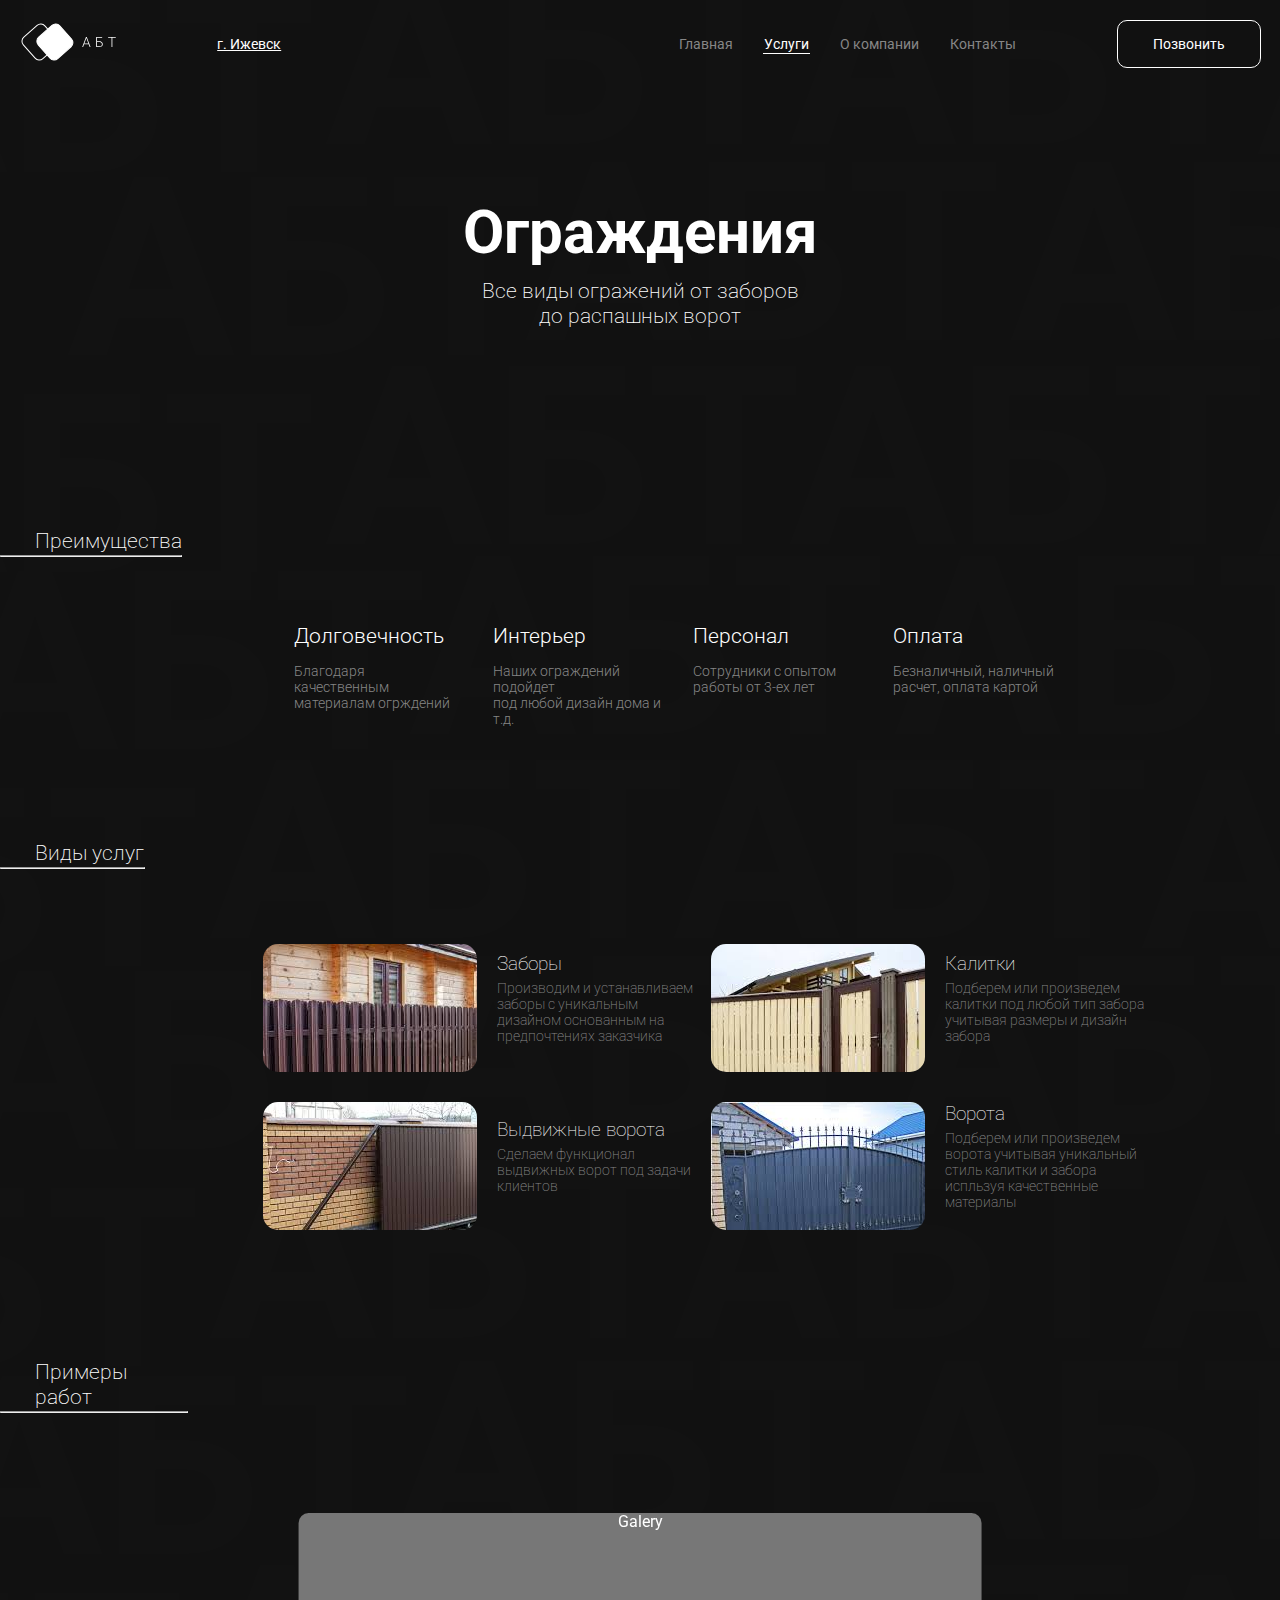
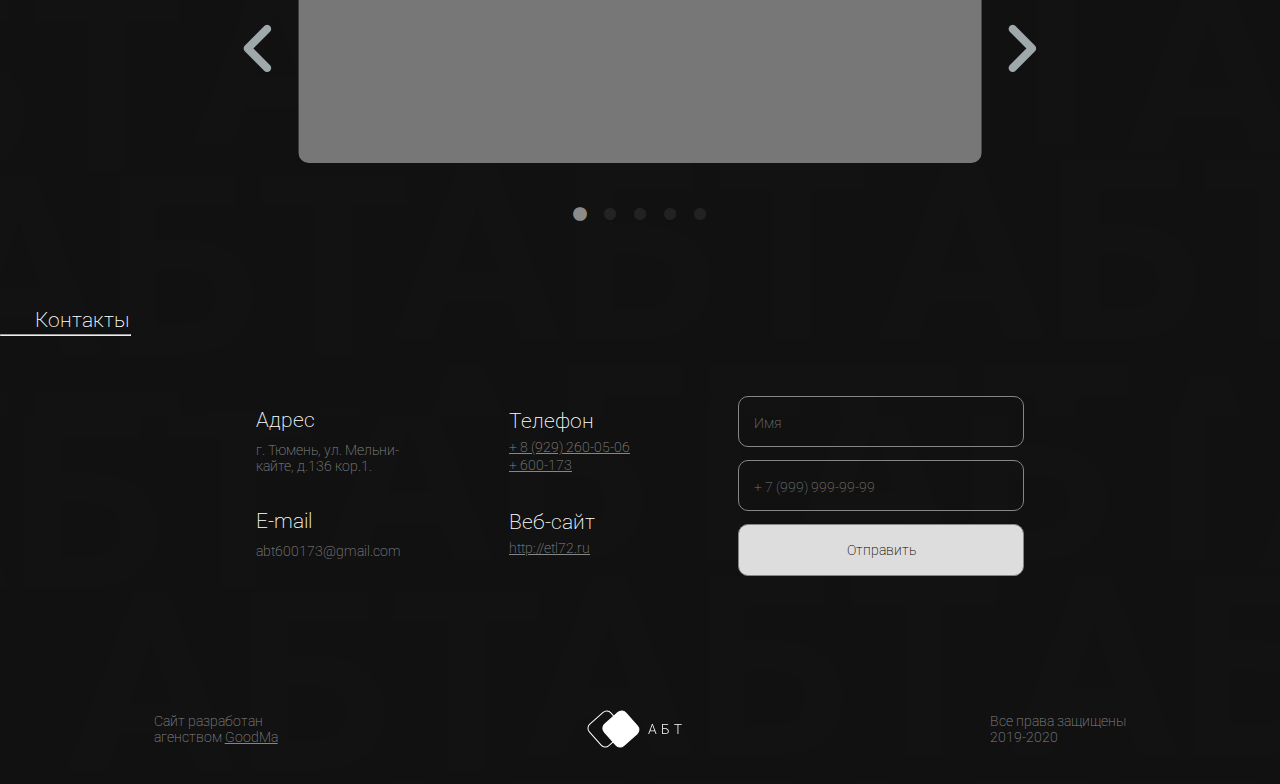
==== ograzhdeniya.html @ b3b7ff58 "Add files via upload" ====
<!DOCTYPE html>
<html lang="en">
<head>
	<meta charset="UTF-8">
	<meta name="viewport" content="width-device-width, initial-scale=1.0">
	<meta http-equiv="X-UA-Copmatible" content="ie=edge">
	<title>АБТ</title>
	<link rel="stylesheet" href="slick/slick.css">
 	<link rel="stylesheet" href="slick/slick-theme.css">
	<link rel="stylesheet" href="css/normalize.css">
	<link rel="stylesheet" href="css/style.css">
	<link rel="shortcut icon" href="logo.png">

	<!-- fonts -->
	<link href="https://fonts.googleapis.com/css2?family=Roboto:wght@300;400;500;700&display=swap" rel="stylesheet">
</head>
<body>
	<header class="header">
			

			<!-- Кнопка для всплывающего меню -->
			<div class="menu-button"></div>
			<!-- всплывающее меню -->
			<div class="modal-menu">
				<div class="modal-menu-content">
					<img src="img/logo.svg" alt="" class="modal-menu-logo">
					<div class="modal-menu-content-links">
						<a href="index.html">Главная</a>
						<a href="index.html#service" class="active">Услуги</a>
						<!-- <a href="#examples">Примеры работ</a> -->
						<a href="index.html#about">О компании</a>
						<a href="index.html#contacts">Контакты</a>
					</div>
				</div>
			</div>
				

			<a href="index.html"><img src="img/logo.svg" alt="" class="logo"></a>
			<p class="sity">г. Ижевск</p>
			<div class="header-links">
				<a href="index.html">Главная</a>
				<a href="index.html#service" class="active">Услуги</a>
				<!-- <a href="#examples">Примеры работ</a> -->
				<a href="index.html#about">О компании</a>
				<a href="index.html#contacts">Контакты</a>
			</div>
			<button class="button header-button">
				Позвонить
			</button>
	</header>


	<main class="home-main">
		<h1 class="home-main-title">Ограждения</h1>
		<p class="home-main-description">Все виды огражений от заборов <br> до распашных ворот</p>
	</main>


	<section class="beneficts">
		<div class="beneficts-title-block fancing-title-block">
			<h1 class="beneficts-title">
				Преимущества
			</h1>
			<hr>
		</div>
		<div class="beneficts-content">
			<div class="beneficts-card">
				<h2>Долговечность</h2>
				<p>Благодаря качественным <br>материалам огрждений</p>
			</div>
			<div class="beneficts-card">
				<h2>Интерьер</h2>
				<p>Наших ограждений подойдет<br>
				 	под любой дизайн дома и т.д.</p>
			</div>
			<div class="beneficts-card">
				<h2>Персонал</h2>
				<p>Сотрудники с опытом <br>работы от 3-ех лет</p>
			</div>
			<div class="beneficts-card">
				<h2>Оплата</h2>
				<p>Безналичный, наличный <br>расчет, оплата картой</p>
			</div>
		</div>
	</section>


	<section class="service" id="service">
		<div class="service-title-block ogr-title-block">
			<h1 class="service-title">
				Виды услуг
			</h1>
			<hr>
		</div>
		<div class="service-content">
			<div class="service-card">
				<div class="card-image">
					<img src="img/zabor.jpg" alt="">
				</div>
				<div class="card-info">
					<h2>Заборы</h2>
					<p>Производим и устанавливаем заборы с уникальным дизайном основанным на предпочтениях заказчика</p>
				</div>
			</div>
			<div class="service-card">
				<div class="card-image"><img src="img/kalitka.jpg" alt=""></div>
				<div class="card-info">
					<h2>Калитки</h2>
					<p>Подберем или произведем калитки под любой тип забора учитывая размеры и дизайн забора</p>
				</div>
			</div>
			<div class="service-card">
				<div class="card-image"><img src="img/vydvorota.jpg" alt=""></div>
				<div class="card-info">
					<h2>Выдвижные ворота</h2>
					<p>Сделаем функционал выдвижных ворот под задачи клиентов</p>
				</div>
			</div>
			<div class="service-card">
				<div class="card-image"><img src="img/vorota.jpg" alt=""></div>
				<div class="card-info">
					<h2>Ворота</h2>
					<p>Подберем или произведем ворота учитывая уникальный стиль калитки и забора испльзуя качественные материалы</p>
				</div>
			</div>
		</div>
	</section>
	



	<section class="examples" id="examples">
		<div class="examples-title-block">
			<h1 class="examples-title">
				Примеры работ
			</h1>
			<hr>
		</div>
		<div class="examples-content">
			<div class="examples-slider">
				<div class="examples-slide">
					Galery
				</div>
				<div class="examples-slide">
					Galery
				</div>
				<div class="examples-slide">
					Galery
				</div>
				<div class="examples-slide">
					Galery
				</div>
				<div class="examples-slide">
					Galery
				</div>
			</div>
		</div>
	</section>
	

	<section class="contacts">
		<div class="contacts-title-block">
			<h1 class="contacts-title">
				Контакты
			</h1>
			<hr>
		</div>
		<div class="contacts-content">
			<div class="contacts-left">
				<h1>Адрес</h1>
				<p>г. Тюмень, ул. Мельни- <br>кайте, д.136 кор.1.</p>
				<h1>E-mail</h1>
				<p>abt600173@gmail.com</p>
			</div>
			<div class="contacts-center">
				<h1>Телефон</h1>
				<a href="tel:+89292600506" class="nnn">+ 8 (929) 260-05-06</a>
				<a href="tel:+600173">+ 600-173</a>
				<h1>Веб-сайт</h1>
				<a href="http://etl72.ru">http://etl72.ru</a>
			</div>
			<div class="contacts-right">
				<form action="#">
					<input type="text" placeholder="Имя">
					<input id="phone" type="text" placeholder="+ 7 (999) 999-99-99">
					<button>Отправить</button>
				</form>
			</div>
		</div>
	</section>


	<footer class="footer">
		<p>Сайт разработан <br> агенством <a href="#">GoodMa</a></p>
		<img src="img/logo.svg" alt="" class="footer-logo">
		<p>Все права защищены <br> 2019-2020</p>
	</footer>


	<script src="js/jquery-3.4.1.js"></script>
	<script src="slick/slick.js"></script>
	<script src="js/jquery.maskedinput.min.js"></script>
	 <script>
		$(document).ready(function(){
		  $('.examples-slider').slick({ //слайдер с отзывами
		  	 dots: true,
		  	 infinite: true,
		  	 slidesToShow: 1,
		  	 // prevArrow: '<button class="prev"></button>',
		  	 // nextArrow: '<button class="next"></button>',
		  	 slidesToScroll: 1,
		  });
		});
	</script> 
	<script>
		var menuButton = document.querySelector('.menu-button');
		var menu = document.querySelector('.modal-menu');
		menuButton.addEventListener('click', function () {
			menuButton.classList.toggle('menu-button_active')
			menu.classList.toggle('modal-menu-active');
		})
	</script>
	<script>
	 $(document).ready(function(){
	 	$("#phone"). mask ("+7 (999) 999-99-99");
	 });
	</script>
</body>
</html>
---- css/style.css ----
::-webkit-scrollbar {
  width: 12px;
  -webkit-box-shadow: inset 0  0 50px #777;
  box-shadow: inset 0  0 50px #777;
}
::-webkit-scrollbar-thumb {
  background: #333;
  border-radius: 3px;
}
::-webkit-scrollbar-thumb:hover {
  background: #444;
}
.modal-menu {
  display: none;
  z-index: 500;
}
.modal-menu-content {
  background-color: #191919;
  opacity: .99;
  position: absolute;
  right: 0;
  top: 0;
  height: 450px;
  width: 500px;
  display: -webkit-box;
  display: -ms-flexbox;
  display: flex;
  -webkit-box-orient: vertical;
  -webkit-box-direction: normal;
      -ms-flex-direction: column;
          flex-direction: column;
}
.modal-menu-content img {
  margin-top: 30px;
  margin-bottom: 20px;
}
.modal-menu-content-links {
  display: -webkit-box;
  display: -ms-flexbox;
  display: flex;
  -webkit-box-orient: vertical;
  -webkit-box-direction: normal;
      -ms-flex-direction: column;
          flex-direction: column;
  -webkit-box-pack: center;
      -ms-flex-pack: center;
          justify-content: center;
  -webkit-box-align: center;
      -ms-flex-align: center;
          align-items: center;
}
.modal-menu-content-links a {
  font-size: 14px;
  color: #868686 !important;
  padding-top: 25px;
  padding-bottom: 25px;
  text-align: center;
  color: #fff;
  text-decoration: none;
  width: 100%;
}
.modal-menu-content-links a:hover {
  background-color: rgba(255, 255, 255, 0.1);
}
.modal-menu-content-links .active {
  color: #fff !important;
}
body {
  background-color: #111;
  background: url(../img/background-home.png);
  background-repeat: repeat;
  background-position: top center;
  font-family: 'Roboto', sans-serif;
  color: #fff;
}
.header {
  display: -webkit-box;
  display: -ms-flexbox;
  display: flex;
  -webkit-box-pack: justify;
      -ms-flex-pack: justify;
          justify-content: space-between;
  -webkit-box-align: center;
      -ms-flex-align: center;
          align-items: center;
  padding-top: 20px;
  width: 97%;
  margin: auto;
  margin-bottom: 130px;
}
.header .logo {
  margin-right: 100px;
}
.header .sity {
  font-style: normal;
  font-weight: normal;
  font-size: 14px;
  line-height: 16px;
  text-decoration: underline;
}
.header-links {
  margin-left: auto;
}
.header-links a {
  text-decoration: none;
  font-style: normal;
  font-weight: normal;
  font-size: 14px;
  line-height: 16px;
  color: #868686;
  margin-left: 25px;
  padding-bottom: 1px;
  padding: 1px;
  -webkit-transition: 0.2s;
  transition: 0.2s;
}
.header-links a:hover {
  color: #fff;
}
.header-links .active {
  color: #fff;
  border-bottom: 1px solid #fff;
}
.header .button {
  margin-left: 100px;
  font-style: normal;
  font-weight: normal;
  font-size: 14px;
  line-height: 16px;
  background-color: transparent;
  padding: 15px 35px;
  border: 1px solid #fff;
  color: #fff;
  border-radius: 10px;
  cursor: pointer;
  outline: none;
  -webkit-transition: 0.9s;
  transition: 0.9s;
}
.header .button:hover {
  background-color: #FFFFFf;
  color: #868686;
}
.header .button:active {
  color: #000;
  font-weight: 200;
}
.home-main {
  text-align: center;
}
.home-main h1 {
  font-style: normal;
  font-weight: bold;
  font-size: 60px;
  line-height: 70px;
  text-align: center;
  margin-bottom: -10px;
}
.home-main p {
  font-style: normal;
  font-weight: 200;
  font-size: 21px;
  line-height: 25px;
  text-align: center;
  margin-bottom: 200px;
}
.beneficts-title {
  font-style: normal;
  font-weight: 200;
  font-size: 21px;
  line-height: 25px;
  text-align: left;
  margin-left: 35px;
  margin-bottom: -7px;
}
.beneficts-title-block {
  width: 283px;
}
.beneficts-content {
  width: 60%;
  padding-left: 75px;
  margin: auto;
  margin-top: 50px;
  margin-bottom: 100px;
  display: -webkit-box;
  display: -ms-flexbox;
  display: flex;
  -webkit-box-pack: justify;
      -ms-flex-pack: justify;
          justify-content: space-between;
}
.beneficts-card {
  -ms-flex-preferred-size: 22%;
      flex-basis: 22%;
}
.beneficts-card h2 {
  font-style: normal;
  font-weight: 300;
  font-size: 21px;
  line-height: 25px;
  margin-bottom: 0px;
}
.beneficts-card p {
  font-style: normal;
  font-weight: 300;
  font-size: 14px;
  line-height: 16px;
  color: #868686;
}
.beneficts .fancing-title-block {
  width: 182px;
}
.service {
  margin-bottom: 100px;
}
.service-title {
  font-style: normal;
  font-weight: 200;
  font-size: 21px;
  line-height: 25px;
  text-align: left;
  margin-left: 35px;
  margin-bottom: -7px;
}
.service-title-block {
  width: 203px;
}
.service .ogr-title-block {
  width: 145px;
}
.service-content {
  width: 70%;
  margin-left: auto;
  margin-right: 10%;
  -ms-flex-pack: distribute;
      justify-content: space-around;
  display: -webkit-box;
  display: -ms-flexbox;
  display: flex;
  -ms-flex-wrap: wrap;
      flex-wrap: wrap;
  margin-top: 75px;
}
.service-card {
  display: -webkit-box;
  display: -ms-flexbox;
  display: flex;
  -webkit-box-align: center;
      -ms-flex-align: center;
          align-items: center;
  -ms-flex-preferred-size: 45%;
      flex-basis: 45%;
  margin-bottom: 30px;
}
.service .card-image {
  width: 214px;
  height: 128px;
  overflow: hidden;
  border-radius: 15px;
  margin-right: 20px;
}
.service .card-info {
  width: 200px;
}
.service .card-info h2 {
  font-style: normal;
  font-weight: 100;
  font-size: 19px;
  line-height: 25px;
  margin-bottom: -10px;
  margin-top: -7px;
}
.service .card-info p {
  font-style: normal;
  font-weight: 200;
  font-size: 14px;
  line-height: 16px;
  color: #868686;
}
.service .card-info a {
  font-style: normal;
  font-weight: 200;
  font-size: 14px;
  line-height: 16px;
  padding: 10px 10px;
  background-color: transparent;
  border: 1px solid #868686;
  color: #868686;
  border-radius: 7px;
  outline: none;
  cursor: pointer;
  -webkit-transition: 0.9s;
  transition: 0.9s;
  text-decoration: none;
}
.service .card-info a:hover {
  background-color: #fff;
  color: #000;
}
.service .card-info a:active {
  background-color: #dddddd;
  color: #555;
}
.service .fonari img {
  -webkit-transform: scale(0.5);
          transform: scale(0.5);
  margin-left: -220px;
  margin-top: -150px;
}
.service .svetilniki img {
  -webkit-transform: scale(0.09);
          transform: scale(0.09);
  margin-left: -1150px;
  margin-top: -890px;
}
.service .led-lenty img {
  -webkit-transform: scale(0.3);
          transform: scale(0.3);
  margin-left: -600px;
  margin-top: -300px;
}
.service .nochniki img {
  -webkit-transform: scale(0.2);
          transform: scale(0.2);
  margin-left: -530px;
  margin-top: -400px;
}
.about {
  margin-bottom: 125px;
}
.about-title {
  font-style: normal;
  font-weight: 200;
  font-size: 21px;
  line-height: 25px;
  text-align: left;
  margin-left: 35px;
  margin-bottom: -7px;
}
.about-title-block {
  width: 151px;
}
.about-content {
  margin-top: 50px;
  width: 60%;
  margin: auto;
}
.about-content h1 {
  font-style: normal;
  font-weight: 200;
  font-size: 56px;
  line-height: 66px;
  margin-bottom: -5px;
}
.about-content p {
  font-style: normal;
  font-weight: 200;
  font-size: 14px;
  line-height: 16px;
  letter-spacing: 0.1em;
  color: #868686;
  width: 75%;
}
.about .back {
  position: absolute;
  right: 75px;
  font-size: 250px;
  margin-top: -250px;
  font-weight: 700;
  color: rgba(50, 50, 50, 0.4);
  text-transform: uppercase;
  letter-spacing: 15px;
}
.examples {
  margin-bottom: 125px;
}
.examples-title {
  font-style: normal;
  font-weight: 200;
  font-size: 21px;
  line-height: 25px;
  text-align: left;
  margin-left: 35px;
  margin-bottom: -7px;
}
.examples-title-block {
  width: 188px;
}
.examples-content {
  margin-top: 50px;
  width: 55%;
  margin: auto;
}
.examples-content h1 {
  font-style: normal;
  font-weight: 200;
  font-size: 56px;
  line-height: 66px;
  margin-bottom: -5px;
}
.examples-content p {
  font-style: normal;
  font-weight: 200;
  font-size: 14px;
  line-height: 16px;
  letter-spacing: 0.1em;
  color: #868686;
  width: 75%;
}
.examples-slider {
  margin: auto;
  margin-top: 100px;
  width: 100%;
  height: 270px;
}
.examples-slider .examples-slide {
  margin-left: 50%;
  -webkit-transform: translateX(-50%);
          transform: translateX(-50%);
  background-color: #777;
  height: 250px;
  border-radius: 10px;
  overflow: hidden;
  text-align: center;
  max-width: 97%;
}
.slick-prev {
  margin-left: -20px;
  height: 48px;
  width: 29px;
  background: url(../img/left-arrow.png);
}
.slick-prev:hover {
  background: url(../img/left-arrow.png);
  margin-left: -23px;
}
.slick-prev:focus {
  background: url(../img/left-arrow.png);
  margin-left: -20px;
}
.slick-prev::before {
  display: none;
}
.slick-next {
  margin-right: -20px;
  height: 48px;
  width: 29px;
  background: url(../img/right-arrow.png);
}
.slick-next:hover {
  background: url(../img/right-arrow.png);
  margin-right: -23px;
}
.slick-next:focus {
  background: url(../img/right-arrow.png);
  margin-right: -20px;
}
.slick-next::before {
  display: none;
}
.slick-dots {
  bottom: -42px;
}
.slick-dots li.slick-active button:before {
  color: #999;
  opacity: 0.9;
  font-size: 16px;
}
.slick-dots li button:before {
  color: #555;
  font-size: 14px;
}
.contacts {
  margin-bottom: 120px;
}
.contacts-title {
  font-style: normal;
  font-weight: 200;
  font-size: 21px;
  line-height: 25px;
  text-align: left;
  margin-left: 35px;
  margin-bottom: -7px;
}
.contacts-title-block {
  width: 131px;
}
.contacts-content {
  padding-top: 50px;
  width: 60%;
  margin: auto;
  display: -webkit-box;
  display: -ms-flexbox;
  display: flex;
  -webkit-box-pack: justify;
      -ms-flex-pack: justify;
          justify-content: space-between;
  -webkit-box-align: center;
      -ms-flex-align: center;
          align-items: center;
  -ms-flex-wrap: wrap;
      flex-wrap: wrap;
}
.contacts-content h1 {
  font-style: normal;
  font-weight: 200;
  font-size: 21px;
  line-height: 25px;
  margin-bottom: 5px;
}
.contacts-content p {
  font-style: normal;
  font-weight: 200;
  font-size: 14px;
  line-height: 16px;
  color: #868686;
  margin-bottom: 20px;
}
.contacts-content a {
  font-style: normal;
  font-weight: 200;
  font-size: 14px;
  line-height: 16px;
  color: #868686;
}
.contacts-left {
  -webkit-box-orient: vertical;
  -webkit-box-direction: normal;
      -ms-flex-direction: column;
          flex-direction: column;
  display: -webkit-box;
  display: -ms-flexbox;
  display: flex;
}
.contacts-left h1 {
  margin-bottom: -5px;
}
.contacts-center {
  display: -webkit-box;
  display: -ms-flexbox;
  display: flex;
  -webkit-box-orient: vertical;
  -webkit-box-direction: normal;
      -ms-flex-direction: column;
          flex-direction: column;
}
.contacts-center a {
  margin-bottom: 22px;
}
.contacts-center .nnn {
  margin-bottom: 2px;
}
.contacts-right form {
  display: -webkit-box;
  display: -ms-flexbox;
  display: flex;
  -webkit-box-orient: vertical;
  -webkit-box-direction: normal;
      -ms-flex-direction: column;
          flex-direction: column;
}
.contacts-right form input {
  padding: 13px 15px 13px 15px;
  font-size: 20px;
  margin-bottom: 13px;
  background-color: transparent;
  border: 1px solid #868686;
  border-radius: 10px;
  outline: none;
  color: #868686;
}
.contacts-right form input::-webkit-input-placeholder {
  font-style: normal;
  font-weight: 200;
  font-size: 14px;
  line-height: 16px;
}
.contacts-right form input:-ms-input-placeholder {
  font-style: normal;
  font-weight: 200;
  font-size: 14px;
  line-height: 16px;
}
.contacts-right form input::-ms-input-placeholder {
  font-style: normal;
  font-weight: 200;
  font-size: 14px;
  line-height: 16px;
}
.contacts-right form input::placeholder {
  font-style: normal;
  font-weight: 200;
  font-size: 14px;
  line-height: 16px;
}
.contacts-right form input:focus {
  font-size: 18px;
  font-weight: 200;
  padding: 15px 15px 14px 15px;
}
.contacts-right form button {
  padding: 17px;
  border-radius: 10px;
  border: 1px solid #868686;
  font-style: normal;
  font-weight: 200;
  font-size: 14px;
  line-height: 16px;
  text-align: center;
  background: #DDDDDD;
  color: #000000;
  outline: none;
  cursor: pointer;
  -webkit-transition: 0.9s;
  transition: 0.9s;
}
.contacts-right form button:hover {
  background-color: #fff;
  color: #000;
}
.contacts-right form button:active {
  background-color: #dddddd;
  color: #555;
}
.footer {
  display: -webkit-box;
  display: -ms-flexbox;
  display: flex;
  -ms-flex-pack: distribute;
      justify-content: space-around;
  padding-bottom: 25px;
}
.footer p,
.footer a {
  font-family: Roboto;
  font-style: normal;
  font-weight: 200;
  font-size: 14px;
  line-height: 16px;
  color: #868686;
}
@media (max-width: 768px) {
  .menu-button {
    display: block;
    position: absolute;
    right: 35px;
    top: 40px;
    width: 50px;
    height: 3px;
    background-color: #fff;
    border: none;
    z-index: 1000;
  }
  .menu-button:before {
    content: '';
    display: block;
    position: absolute;
    top: 0;
    right: 0;
    width: 65px;
    height: 3px;
    background-color: #fff;
    margin-top: -10px;
    -webkit-transition: -webkit-transform 0.2s;
    transition: -webkit-transform 0.2s;
    transition: transform 0.2s;
    transition: transform 0.2s, -webkit-transform 0.2s;
  }
  .menu-button:after {
    content: '';
    display: block;
    position: absolute;
    top: 0;
    right: 0;
    width: 35px;
    height: 3px;
    background-color: #fff;
    margin-top: 10px;
    -webkit-transition: -webkit-transform 0.2s;
    transition: -webkit-transform 0.2s;
    transition: transform 0.2s;
    transition: transform 0.2s, -webkit-transform 0.2s;
  }
  .menu-button_active {
    height: 0;
  }
  .menu-button_active:before {
    -webkit-transform: rotate(45deg);
            transform: rotate(45deg);
    margin-top: 0;
    width: 25px;
    height: 5px;
    -webkit-box-shadow: 0 0 5px #000;
            box-shadow: 0 0 5px #000;
  }
  .menu-button_active:after {
    -webkit-transform: rotate(-45deg);
            transform: rotate(-45deg);
    margin-top: 0;
    width: 25px;
    height: 5px;
    -webkit-box-shadow: 0 0 3px #000;
            box-shadow: 0 0 3px #000;
    -webkit-transition: 0.5s;
    transition: 0.5s;
  }
  .header-links {
    display: none;
  }
  .modal-menu-active {
    display: block;
    position: absolute;
    right: 0;
    top: 0;
  }
  .sity {
    left: 0;
  }
  .header {
    display: -webkit-box;
    display: -ms-flexbox;
    display: flex;
    -ms-flex-pack: distribute;
        justify-content: space-around;
  }
  .header .logo {
    margin-right: 5px;
  }
  .header .button {
    margin-left: 10px;
    margin-right: 125px;
  }
  .beneficts-content {
    -ms-flex-wrap: wrap;
        flex-wrap: wrap;
    width: 80%;
  }
  .beneficts-card {
    -ms-flex-preferred-size: 45%;
        flex-basis: 45%;
  }
  .service-card {
    margin-bottom: 50px;
  }
  .about-content {
    margin-top: 50px;
    width: 80%;
    margin: auto;
  }
  .about-content h1 {
    font-size: 46px;
  }
  .about-content p {
    width: 100%;
  }
  .about .back {
    display: none;
  }
  .contacts-content {
    width: 60%;
  }
  .contacts-right {
    width: 100%;
  }
  .footer {
    display: -webkit-box;
    display: -ms-flexbox;
    display: flex;
    -webkit-box-pack: justify;
        -ms-flex-pack: justify;
            justify-content: space-between;
    width: 97%;
    margin: auto;
  }
}
@media (max-width: 475px) {
  .modal-menu-content {
    width: 100vw;
  }
  .header {
    -webkit-box-pack: start;
        -ms-flex-pack: start;
            justify-content: flex-start;
    -webkit-box-align: start;
        -ms-flex-align: start;
            align-items: flex-start;
    -webkit-box-orient: vertical;
    -webkit-box-direction: normal;
        -ms-flex-direction: column;
            flex-direction: column;
    margin-left: 30px;
    margin-bottom: 75px;
  }
  .header .logo {
    margin-right: 100px;
    margin-bottom: 20px;
  }
  .header .sity {
    margin-left: 10px;
  }
  .header .button {
    display: none;
  }
  .home-main {
    margin: auto;
  }
  .home-main h1 {
    font-size: 32px;
    text-align: center;
    margin-bottom: -20px;
  }
  .home-main p {
    font-size: 14px;
    max-width: 97%;
  }
  .beneficts-content {
    max-width: 97%;
    padding-left: 0;
    margin-right: auto;
    -ms-flex-pack: distribute;
        justify-content: space-around;
  }
  .beneficts-card {
    -ms-flex-preferred-size: 45%;
        flex-basis: 45%;
  }
  .beneficts h2 {
    font-size: 18px;
  }
  .beneficts p {
    font-size: 12px;
  }
  .service-content {
    width: 95%;
    -ms-flex-pack: distribute;
        justify-content: space-around;
    display: -webkit-box;
    display: -ms-flexbox;
    display: flex;
    -ms-flex-wrap: wrap;
        flex-wrap: wrap;
    margin-top: 75px;
  }
  .service-card {
    display: -webkit-box;
    display: -ms-flexbox;
    display: flex;
    -webkit-box-orient: vertical;
    -webkit-box-direction: normal;
        -ms-flex-direction: column;
            flex-direction: column;
    -webkit-box-align: start;
        -ms-flex-align: start;
            align-items: flex-start;
    margin-bottom: 75px;
    margin-left: 10px;
  }
  .service .card-image {
    -webkit-transform: scale(1.3);
            transform: scale(1.3);
    margin-bottom: 45px;
  }
  .service .card-info {
    width: 100%;
    margin-left: -20px;
  }
  .service .card-info h2 {
    font-style: normal;
    font-weight: 100;
    font-size: 24px;
    line-height: 25px;
    margin-bottom: 10px;
    margin-top: -7px;
  }
  .service .card-info p {
    font-style: normal;
    font-weight: 200;
    font-size: 16px;
    line-height: 16px;
    color: #868686;
  }
  .service .card-info button {
    width: 115%;
    height: 55px;
    border-radius: 15px;
  }
  .about-content {
    width: 90%;
    margin: auto;
  }
  .about-content h1 {
    font-size: 32px;
  }
  .about-content p {
    font-size: 16px;
    width: 90%;
  }
  .contacts-content {
    padding-top: 50px;
    width: 90%;
    margin: auto;
  }
  .footer {
    display: -webkit-box;
    display: -ms-flexbox;
    display: flex;
    -webkit-box-pack: center;
        -ms-flex-pack: center;
            justify-content: center;
    -webkit-box-align: center;
        -ms-flex-align: center;
            align-items: center;
    -webkit-box-orient: vertical;
    -webkit-box-direction: normal;
        -ms-flex-direction: column;
            flex-direction: column;
    width: 100%;
  }
  .footer-logo {
    -webkit-box-ordinal-group: 4;
        -ms-flex-order: 3;
            order: 3;
    margin-top: 25px;
    padding-bottom: 10px;
  }
  .footer br {
    display: none;
  }
  .footer p,
  .footer a {
    text-align: center;
    font-family: Roboto;
    font-style: normal;
    font-weight: 200;
    font-size: 14px;
    line-height: 16px;
    color: #868686;
    margin-bottom: -5px;
  }
}
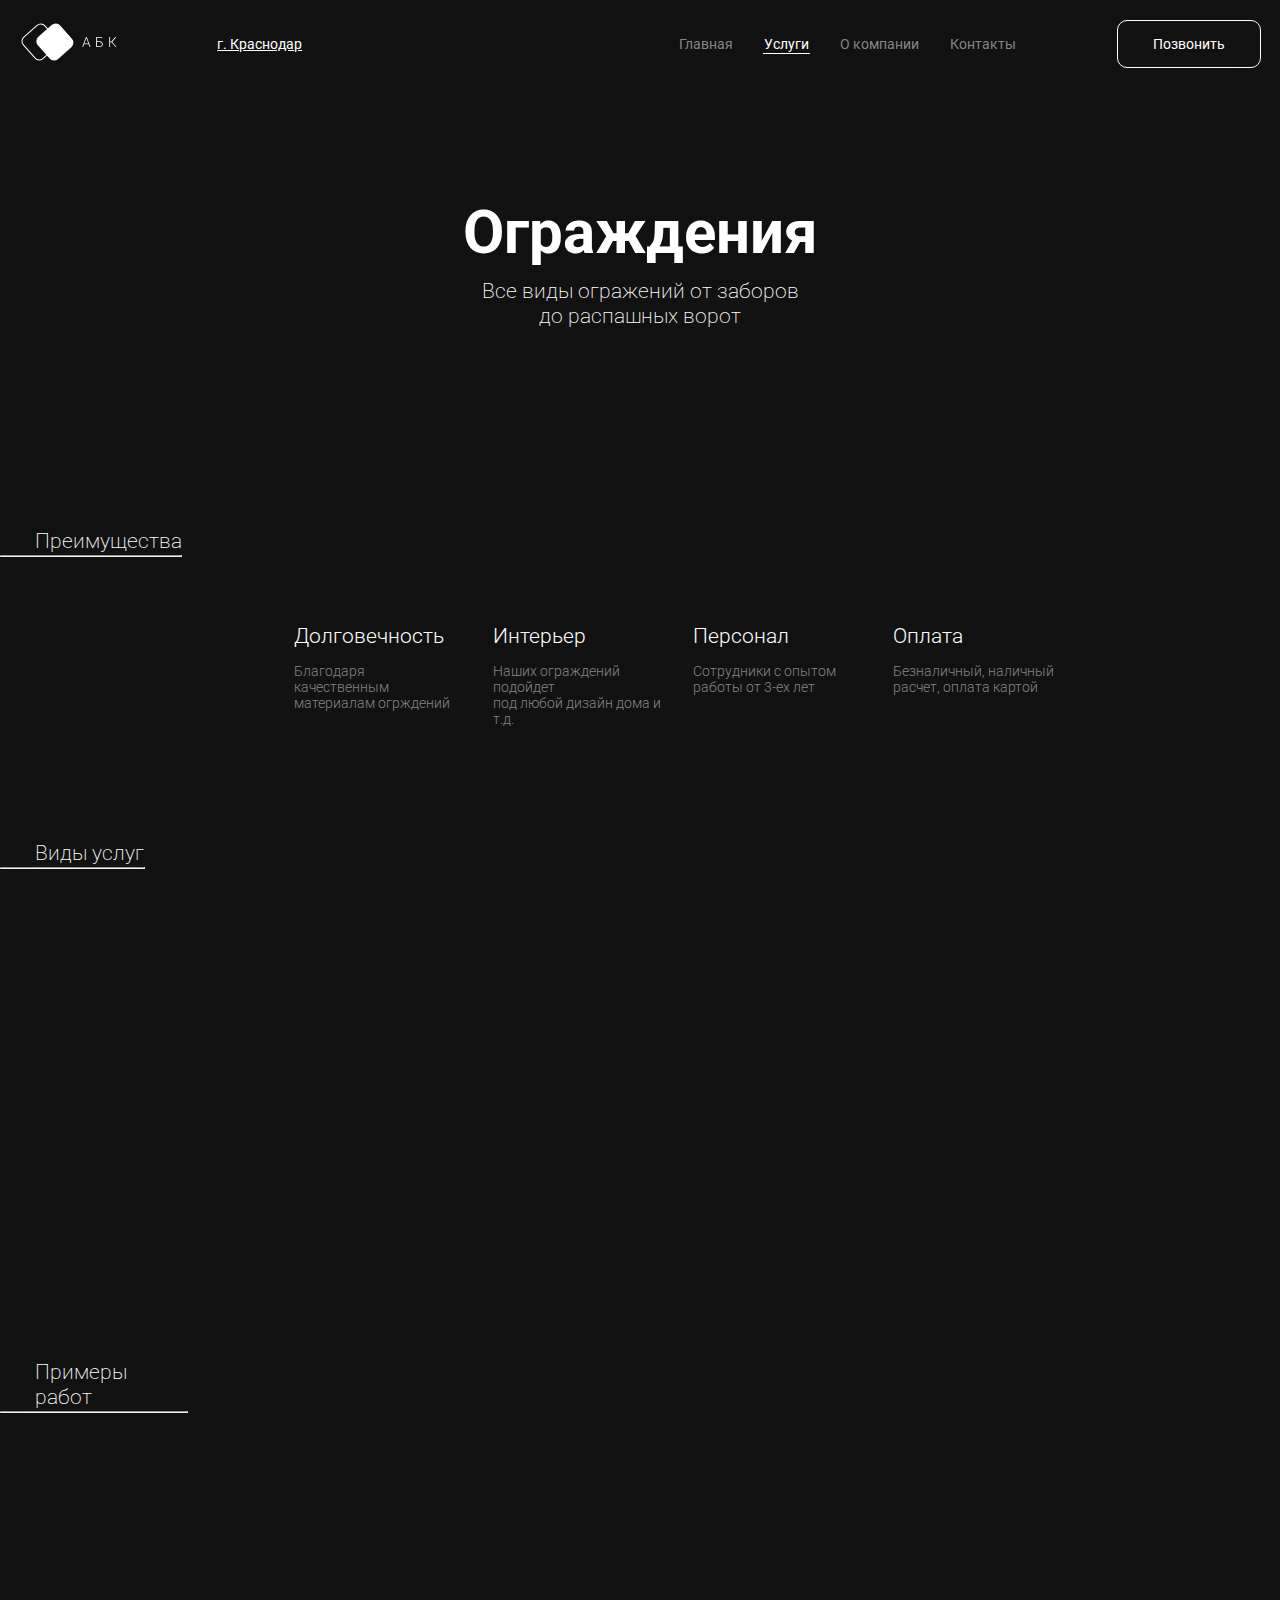
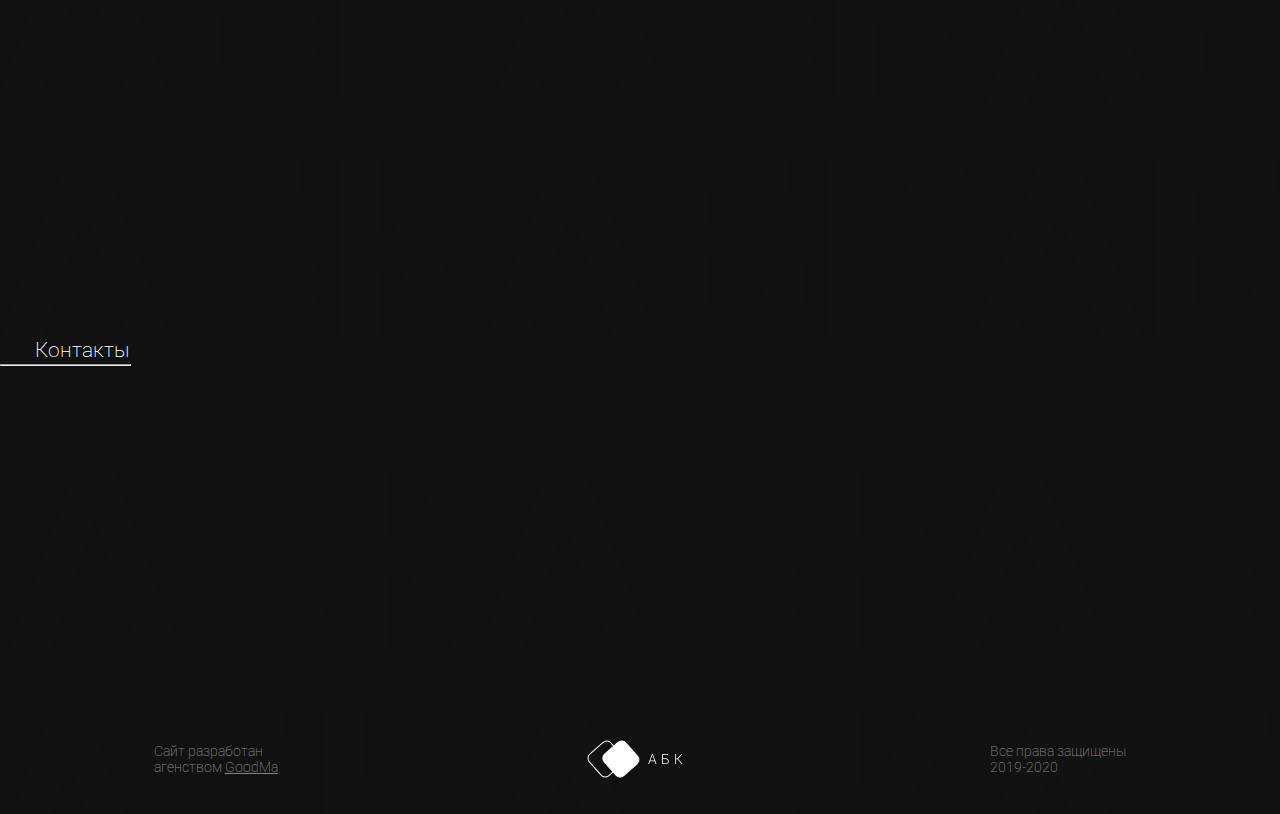
==== commit 46c5d413: "Add files via upload" ====
--- a/ograzhdeniya.html
+++ b/ograzhdeniya.html
@@ -4,18 +4,19 @@
 	<meta charset="UTF-8">
 	<meta name="viewport" content="width-device-width, initial-scale=1.0">
 	<meta http-equiv="X-UA-Copmatible" content="ie=edge">
-	<title>АБТ</title>
+	<title>АБК</title>
 	<link rel="stylesheet" href="slick/slick.css">
  	<link rel="stylesheet" href="slick/slick-theme.css">
 	<link rel="stylesheet" href="css/normalize.css">
 	<link rel="stylesheet" href="css/style.css">
 	<link rel="shortcut icon" href="logo.png">
 
+	<link rel="stylesheet" href="css/animate.css">
 	<!-- fonts -->
 	<link href="https://fonts.googleapis.com/css2?family=Roboto:wght@300;400;500;700&display=swap" rel="stylesheet">
 </head>
 <body>
-	<header class="header">
+	<header class="header wow delay-o.7s fadeInDownBig">
 			
 
 			<!-- Кнопка для всплывающего меню -->
@@ -23,7 +24,7 @@
 			<!-- всплывающее меню -->
 			<div class="modal-menu">
 				<div class="modal-menu-content">
-					<img src="img/logo.svg" alt="" class="modal-menu-logo">
+					<img src="img/logo2.svg" alt="" class="modal-menu-logo">
 					<div class="modal-menu-content-links">
 						<a href="index.html">Главная</a>
 						<a href="index.html#service" class="active">Услуги</a>
@@ -31,12 +32,15 @@
 						<a href="index.html#about">О компании</a>
 						<a href="index.html#contacts">Контакты</a>
 					</div>
+					<a href="tel:89292600506" class="button header-button modal-button">
+						Позвонить
+					</a>
 				</div>
 			</div>
 				
 
-			<a href="index.html"><img src="img/logo.svg" alt="" class="logo"></a>
-			<p class="sity">г. Ижевск</p>
+			<a href="index.html"><img src="img/logo2.svg" alt="" class="logo"></a>
+			<p class="sity">г. Краснодар</p>
 			<div class="header-links">
 				<a href="index.html">Главная</a>
 				<a href="index.html#service" class="active">Услуги</a>
@@ -44,13 +48,13 @@
 				<a href="index.html#about">О компании</a>
 				<a href="index.html#contacts">Контакты</a>
 			</div>
-			<button class="button header-button">
+			<a href="tel:89292600506" class="button header-button">
 				Позвонить
-			</button>
+			</a>
 	</header>
 
 
-	<main class="home-main">
+	<main class="home-main  wow zoomIn">
 		<h1 class="home-main-title">Ограждения</h1>
 		<p class="home-main-description">Все виды огражений от заборов <br> до распашных ворот</p>
 	</main>
@@ -63,7 +67,7 @@
 			</h1>
 			<hr>
 		</div>
-		<div class="beneficts-content">
+		<div class="beneficts-content wow delay-1s flipInX">
 			<div class="beneficts-card">
 				<h2>Долговечность</h2>
 				<p>Благодаря качественным <br>материалам огрждений</p>
@@ -92,7 +96,7 @@
 			</h1>
 			<hr>
 		</div>
-		<div class="service-content">
+		<div class="service-content wow delay-1s zoomIn">
 			<div class="service-card">
 				<div class="card-image">
 					<img src="img/zabor.jpg" alt="">
@@ -136,22 +140,22 @@
 			</h1>
 			<hr>
 		</div>
-		<div class="examples-content">
+		<div class="examples-content wow delay-1s fadeInLeft">
 			<div class="examples-slider">
 				<div class="examples-slide">
-					Galery
-				</div>
-				<div class="examples-slide">
-					Galery
-				</div>
-				<div class="examples-slide">
-					Galery
-				</div>
-				<div class="examples-slide">
-					Galery
-				</div>
-				<div class="examples-slide">
-					Galery
+					<img src="img/Для слайдера/Ограждения/IMG-20200421-WA0001.jpg" alt="">
+				</div>
+				<div class="examples-slide">
+					<img src="img/Для слайдера/Ограждения/IMG-20200421-WA0002.jpg" alt="">
+				</div>
+				<div class="examples-slide">
+					<img src="img/Для слайдера/Ограждения/o3.jpg" alt="">
+				</div>
+				<div class="examples-slide">
+					<img src="img/Для слайдера/Ограждения/o4.jpg" alt="">
+				</div>
+				<div class="examples-slide">
+					<img src="img/Для слайдера/Ограждения/o5.jpg" alt="">
 				</div>
 			</div>
 		</div>
@@ -165,7 +169,7 @@
 			</h1>
 			<hr>
 		</div>
-		<div class="contacts-content">
+		<div class="contacts-content wow delay-1s fadeInUp">
 			<div class="contacts-left">
 				<h1>Адрес</h1>
 				<p>г. Тюмень, ул. Мельни- <br>кайте, д.136 кор.1.</p>
@@ -180,9 +184,9 @@
 				<a href="http://etl72.ru">http://etl72.ru</a>
 			</div>
 			<div class="contacts-right">
-				<form action="#">
-					<input type="text" placeholder="Имя">
-					<input id="phone" type="text" placeholder="+ 7 (999) 999-99-99">
+				<form action="mailer/smart.php" method="POST">
+					<input name="user_name" type="text" placeholder="Имя">
+					<input name="user_phone" id="phone" type="text" placeholder="+ 7 (999) 999-99-99">
 					<button>Отправить</button>
 				</form>
 			</div>
@@ -192,7 +196,7 @@
 
 	<footer class="footer">
 		<p>Сайт разработан <br> агенством <a href="#">GoodMa</a></p>
-		<img src="img/logo.svg" alt="" class="footer-logo">
+		<img src="img/logo2.svg" alt="" class="footer-logo">
 		<p>Все права защищены <br> 2019-2020</p>
 	</footer>
 
@@ -200,6 +204,10 @@
 	<script src="js/jquery-3.4.1.js"></script>
 	<script src="slick/slick.js"></script>
 	<script src="js/jquery.maskedinput.min.js"></script>
+	<script src="js/wow.js"></script>
+	<script>
+		new WOW().init();
+	</script>
 	 <script>
 		$(document).ready(function(){
 		  $('.examples-slider').slick({ //слайдер с отзывами
--- a/css/style.css
+++ b/css/style.css
@@ -1,11 +1,14 @@
 ::-webkit-scrollbar {
-  width: 12px;
+  width: 13px;
   -webkit-box-shadow: inset 0  0 50px #777;
   box-shadow: inset 0  0 50px #777;
 }
 ::-webkit-scrollbar-thumb {
-  background: #333;
+  background: -webkit-gradient(linear, left bottom, left top, from(#111111), color-stop(#222222), color-stop(#333333), color-stop(#444444), color-stop(#555555), color-stop(#444444), color-stop(#333333), color-stop(#222222), to(#111111));
+  background: linear-gradient(to top, #111111, #222222, #333333, #444444, #555555, #444444, #333333, #222222, #111111);
   border-radius: 3px;
+  border-left: 1px solid #777;
+  border-right: 1px solid #777;
 }
 ::-webkit-scrollbar-thumb:hover {
   background: #444;
@@ -57,7 +60,7 @@
   text-align: center;
   color: #fff;
   text-decoration: none;
-  width: 100%;
+  width: 100% !important;
 }
 .modal-menu-content-links a:hover {
   background-color: rgba(255, 255, 255, 0.1);
@@ -65,12 +68,21 @@
 .modal-menu-content-links .active {
   color: #fff !important;
 }
+.modal-menu-content .modal-button {
+  display: none;
+  text-align: center;
+  margin-top: 20px;
+  width: 100px;
+  margin-left: 50% !important;
+  -webkit-transform: translateX(-50%);
+          transform: translateX(-50%);
+}
 body {
-  background-color: #111;
-  background: url(../img/background-home.png);
+  background: url(../img/HPBG22.png);
   background-repeat: repeat;
-  background-position: top center;
+  background-position: top left;
   font-family: 'Roboto', sans-serif;
+  z-index: 100099;
   color: #fff;
 }
 .header {
@@ -122,6 +134,7 @@
   border-bottom: 1px solid #fff;
 }
 .header .button {
+  text-decoration: none;
   margin-left: 100px;
   font-style: normal;
   font-weight: normal;
@@ -144,6 +157,51 @@
 .header .button:active {
   color: #000;
   font-weight: 200;
+}
+.thanks-content {
+  text-align: center;
+  margin-top: 50px;
+}
+.thanks-content img {
+  -webkit-transform: scale(1.3);
+          transform: scale(1.3);
+}
+.thanks-content h2 {
+  font-weight: 500;
+  font-size: 30px;
+}
+.thanks-content p {
+  font-size: 26px;
+  font-weight: 400;
+  margin-bottom: 75px;
+}
+.thanks-content a {
+  font-size: 22px;
+  text-transform: uppercase;
+  text-decoration: none;
+  color: #fff;
+  border: 2px solid #fff;
+  padding: 15px 30px;
+  border-radius: 10px;
+  -webkit-transition: 0.3s;
+  transition: 0.3s;
+}
+.thanks-content a span {
+  font-size: 26px;
+  margin-right: 10px;
+}
+.thanks-content a:hover span {
+  margin-right: 4px;
+  margin-left: 7px;
+}
+.thanks-content a:hover {
+  font-weight: 600;
+  color: #121212;
+  background-color: #f9f9f9;
+}
+.thanks-content a:active span {
+  margin-left: 0;
+  margin-right: 10px;
 }
 .home-main {
   text-align: center;
@@ -344,6 +402,7 @@
   margin-top: 50px;
   width: 60%;
   margin: auto;
+  z-index: 99 !important;
 }
 .about-content h1 {
   font-style: normal;
@@ -370,6 +429,7 @@
   color: rgba(50, 50, 50, 0.4);
   text-transform: uppercase;
   letter-spacing: 15px;
+  z-index: -1 !important;
 }
 .examples {
   margin-bottom: 125px;
@@ -410,19 +470,26 @@
 .examples-slider {
   margin: auto;
   margin-top: 100px;
-  width: 100%;
-  height: 270px;
+  width: 85%;
+  height: 300px;
 }
 .examples-slider .examples-slide {
   margin-left: 50%;
   -webkit-transform: translateX(-50%);
           transform: translateX(-50%);
-  background-color: #777;
-  height: 250px;
+  background-color: transparent;
+  height: 300px;
   border-radius: 10px;
   overflow: hidden;
   text-align: center;
-  max-width: 97%;
+  width: auto;
+  max-width: 75%;
+}
+.examples-slider .examples-slide img {
+  margin: auto;
+  width: auto;
+  height: 100%;
+  border-radius: 15px;
 }
 .slick-prev {
   margin-left: -20px;
@@ -756,6 +823,27 @@
   .about .back {
     display: none;
   }
+  .examples-slider {
+    margin: auto;
+    margin-top: 100px;
+    width: 100%;
+    height: 275px;
+  }
+  .examples-slider .examples-slide {
+    margin-left: 50%;
+    -webkit-transform: translateX(-50%);
+            transform: translateX(-50%);
+    background-color: #777;
+    height: 275px;
+    border-radius: 10px;
+    overflow: hidden;
+    text-align: center;
+    max-width: 97%;
+  }
+  .examples-slider .examples-slide img {
+    width: 100%;
+    height: 100%;
+  }
   .contacts-content {
     width: 60%;
   }
@@ -774,6 +862,9 @@
   }
 }
 @media (max-width: 475px) {
+  .modal-menu-content .modal-button {
+    display: block !important;
+  }
   .modal-menu-content {
     width: 100vw;
   }
@@ -894,6 +985,27 @@
   .about-content p {
     font-size: 16px;
     width: 90%;
+  }
+  .examples-slider {
+    margin: auto;
+    margin-top: 100px;
+    width: 100%;
+    height: 190px;
+  }
+  .examples-slider .examples-slide {
+    margin-left: 50%;
+    -webkit-transform: translateX(-50%);
+            transform: translateX(-50%);
+    background-color: #777;
+    height: 190px;
+    border-radius: 10px;
+    overflow: hidden;
+    text-align: center;
+    max-width: 97%;
+  }
+  .examples-slider .examples-slide img {
+    width: 100%;
+    height: 100%;
   }
   .contacts-content {
     padding-top: 50px;
